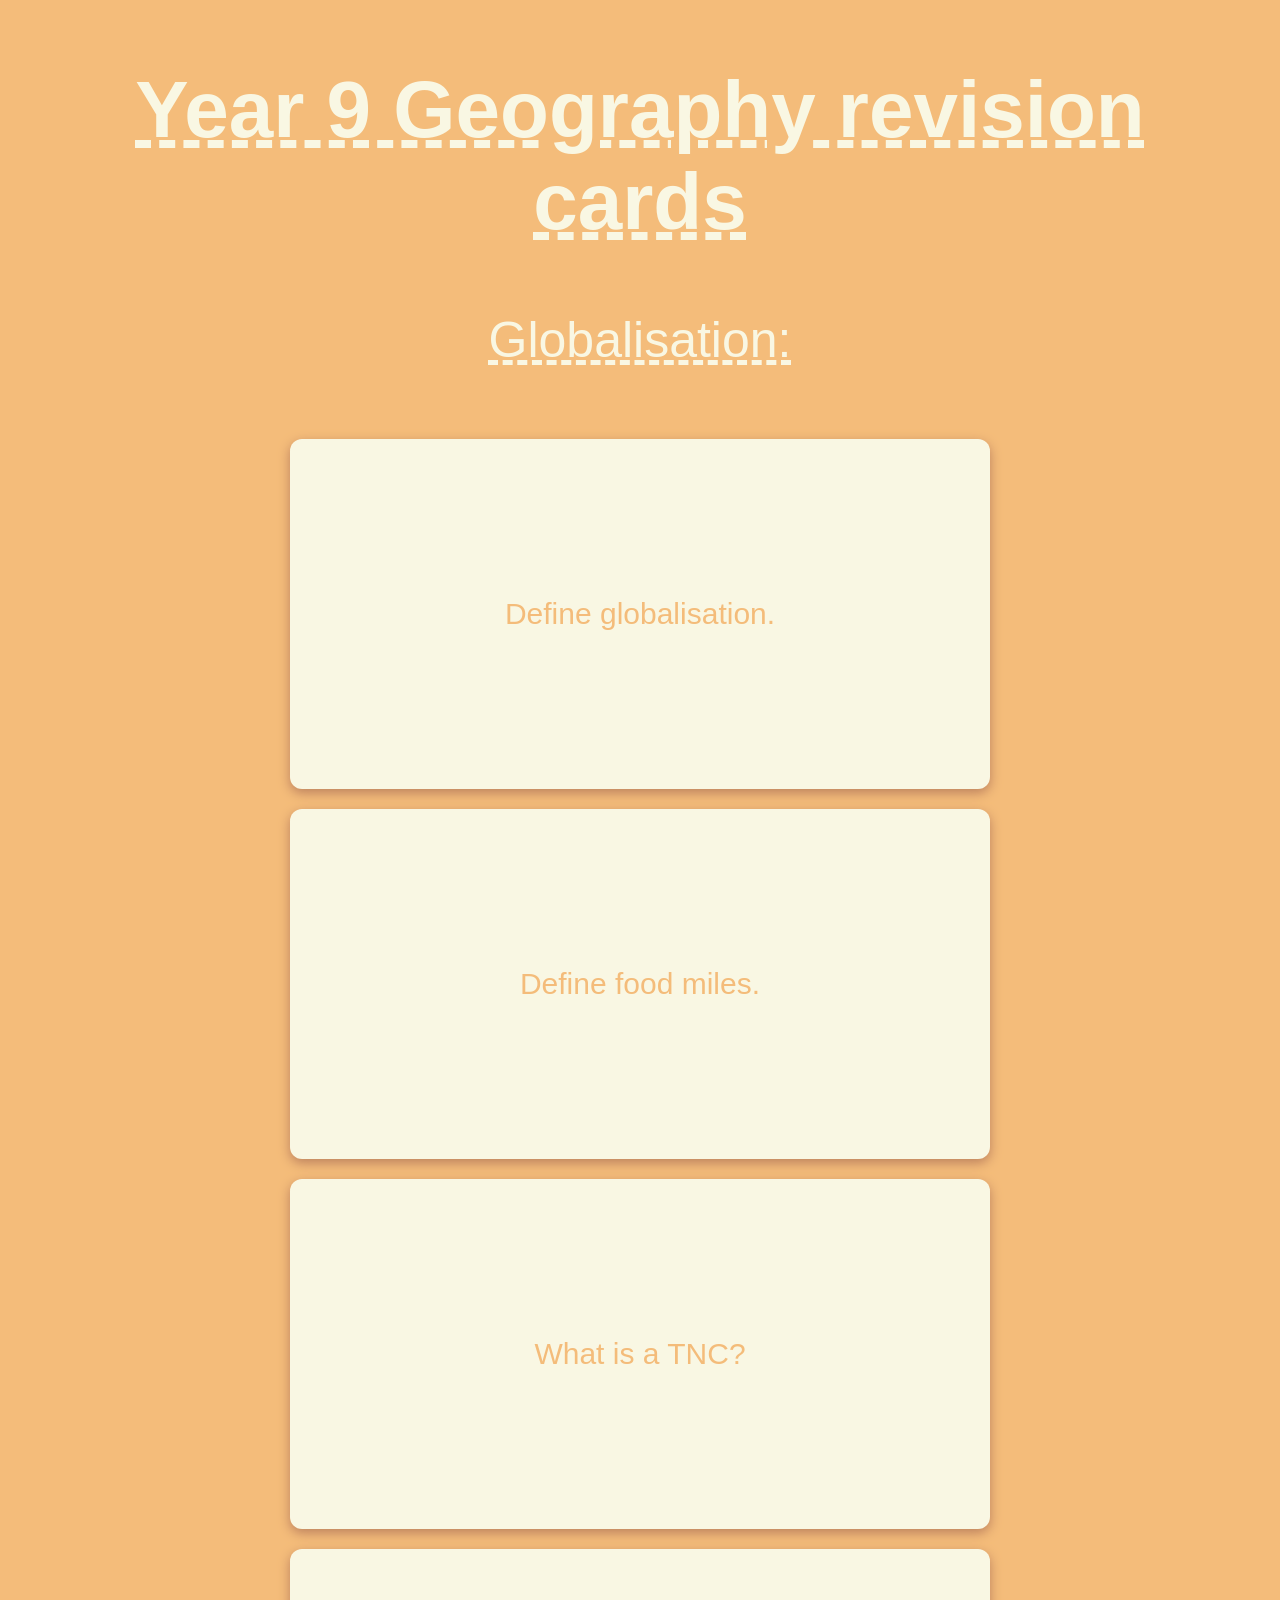
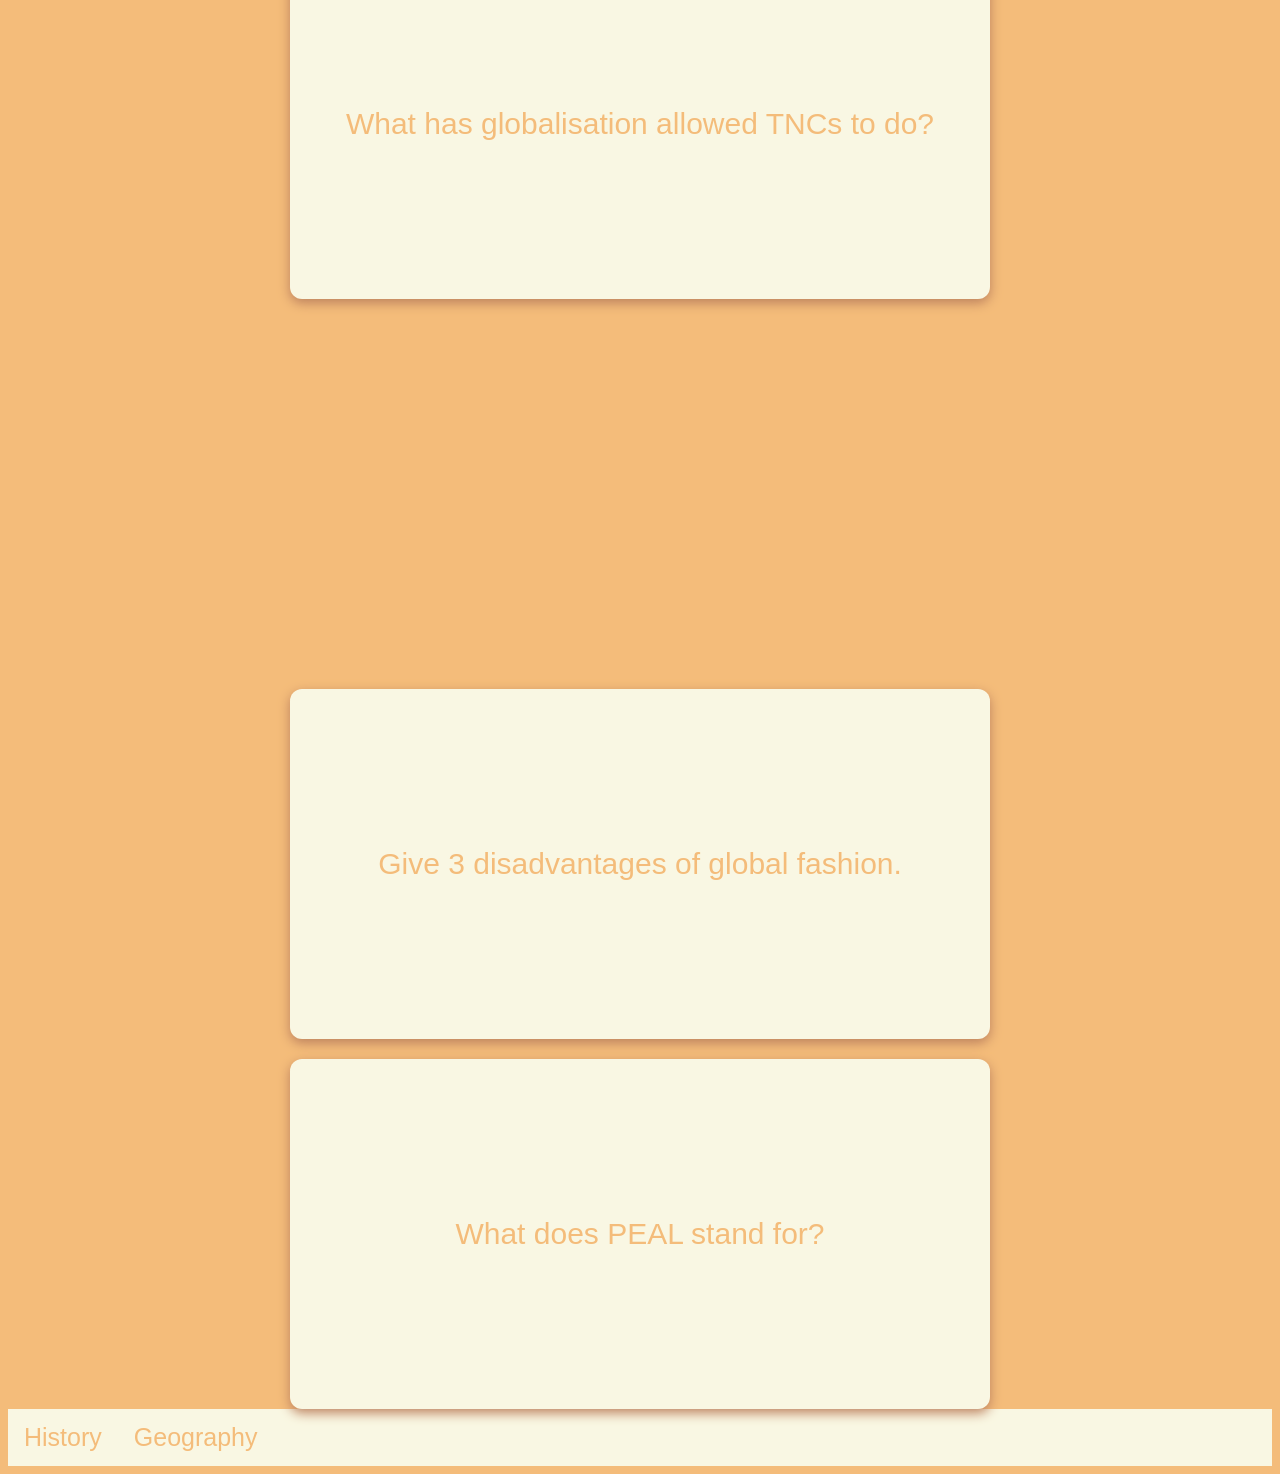
==== geography.html @ a7cee80e "Add geography revision cards and update styles for improved layout" ====
<!DOCTYPE html>
<head>
    <meta charset="UTF-8">
        <meta name="viewport" content="width=device-width, initial-scale=1.0">
        <link href='https://fonts.cdnfonts.com/css/starborn' rel="stylesheet">
        <link rel="icon" type="image/png" href="catboy david no bg.png">
        <title>Revision_@Dragaroni</title>
</head>
<style>
    body{
    background-color: #F4BC7A;
    }
    h1{
        color: #F9F7E3;
        font-family: 'Starborn', sans-serif;
        text-decoration: underline dashed;
        text-align: center;
        padding: 10px;
        font-size: 80px;
    }
    p{
        color: #F9F7E3;
        font-family: 'Starborn', sans-serif;
        text-align: center;
        font-size: 50px;
        padding-bottom: 20px;
        text-decoration: underline dashed;
    }
    .card{
        width: 700px;
        height: 350px;
        perspective: 1000px;
        cursor: pointer;
    }
    .card-inner{
        position: relative;
        width: 700px;
        height: 350px;
        transition: transform 0.6s;
        transform-style: preserve-3d;
    }
    .card-front, .card-back{
        position: absolute;
        inset: 0;
        display: flex;
        align-items: center;
        justify-content: center;
        padding: 20px;
        box-sizing: border-box;
        border-radius: 12px;
        font-size: 30px;
        font-family: 'Starborn', sans-serif;
        box-shadow: 0 4px 12px #BC815E;
        backface-visibility: hidden;
    }
    .card-front{
        background-color: #F9F7E3;
        color: #F4BC7A;
    }
    .card-back{
        background-color: #F9F7E3;
        color: #F4BC7A;
        transform: rotateY(180deg);
    }
    .card.flipped .card-inner{
        transform: rotateY(180deg);
    }
    .deck{
        display: flex;
        flex-wrap: wrap;
        gap: 20px;
        justify-content: center;
    }
    .cards{
        display: grid;
        grid-template-columns: repeat(auto-fit, minmax(100%, 1fr));
        gap: 20px;
    }
    .navbar{
    background-color: #F9F7E3;
    overflow: hidden;
    bottom: 0;
    position: bottom;
    width: 100%;
    }
    .navbar a{
        float: left;
        display: block;
        color: #F4BC7A;
        text-align: center;
        font-family: 'Starborn', sans-serif;
        text-decoration: none;
        padding: 14px 16px;
        font-size: 25px;
    }
    .navbar a:hover{
        background-color: #e0deca;
    }
</style>
<body>
    <h1>Year 9 Geography revision cards</h1>
    <p>Globalisation:</p>
    <div class="cards">
        <div class="deck">
            <div class="card" onclick="this.classList.toggle('flipped')">
                <div class="card-inner">
                    <div class="card-front">Define globalisation.</div>
                    <div class="card-back">The increasing global connectivity of the world especially by large companies producing and trading goods in many different countries</div>
                </div>
            </div>
        </div>
        <div class="deck">
            <div class="card" onclick="this.classList.toggle('flipped')">
                <div class="card-inner">
                    <div class="card-front">Define food miles.</div>
                    <div class="card-back">The distance food is transported from the time of its making until it reaches the consumer</div>
                </div>
            </div>
        </div>
        <div class="deck">
            <div class="card" onclick="this.classList.toggle('flipped')">
                <div class="card-inner">
                    <div class="card-front">What is a TNC?</div>
                    <div class="card-back">Transnational corporations are companies that operate in at least two countries.</div>
                </div>
            </div>
        </div>
        <div class="deck">
            <div class="card" onclick="this.classList.toggle('flipped')">
                <div class="card-inner">
                    <div class="card-front">What has globalisation allowed TNCs to do?</div>
                    <div class="card-back">To grow because improved technology and transport means products and raw resources can move quickly around the world.</div>
                </div>
            </div>
        </div>
        <div class="deck">
            <div class="card" onclick="this.classList.toggle('flipped')">
                <div class="card-inner">
                    <div class="card-front">Give 3 advantages of global fashion.</div>
                    <div class="card-back">Cheap for consumers; investments in LICs and NICs; more jobs in warehouses and factories.</div>
                </div>
            </div>
        </div>
        <div class="deck">
            <div class="card" onclick="this.classList.toggle('flipped')">
                <div class="card-inner">
                    <div class="card-front">Give 3 disadvantages of global fashion.</div>
                    <div class="card-back">Child labour; poor working conditions; farmers are paid low prices for crops like cotton.</div>
                </div>
            </div>
        </div>
        <div class="deck">
            <div class="card" onclick="this.classList.toggle('flipped')">
                <div class="card-inner">
                    <div class="card-front">What does PEAL stand for?</div>
                    <div class="card-back">P - make your point; E - provide evidence; A - analyse the question; L - link back to your original point.</div>
                </div>
            </div>
        </div>
    </div>
    <div class="navbar">
        <a href="index.html">History</a>
        <a href="geography.html">Geography</a>
    </div>
</body>
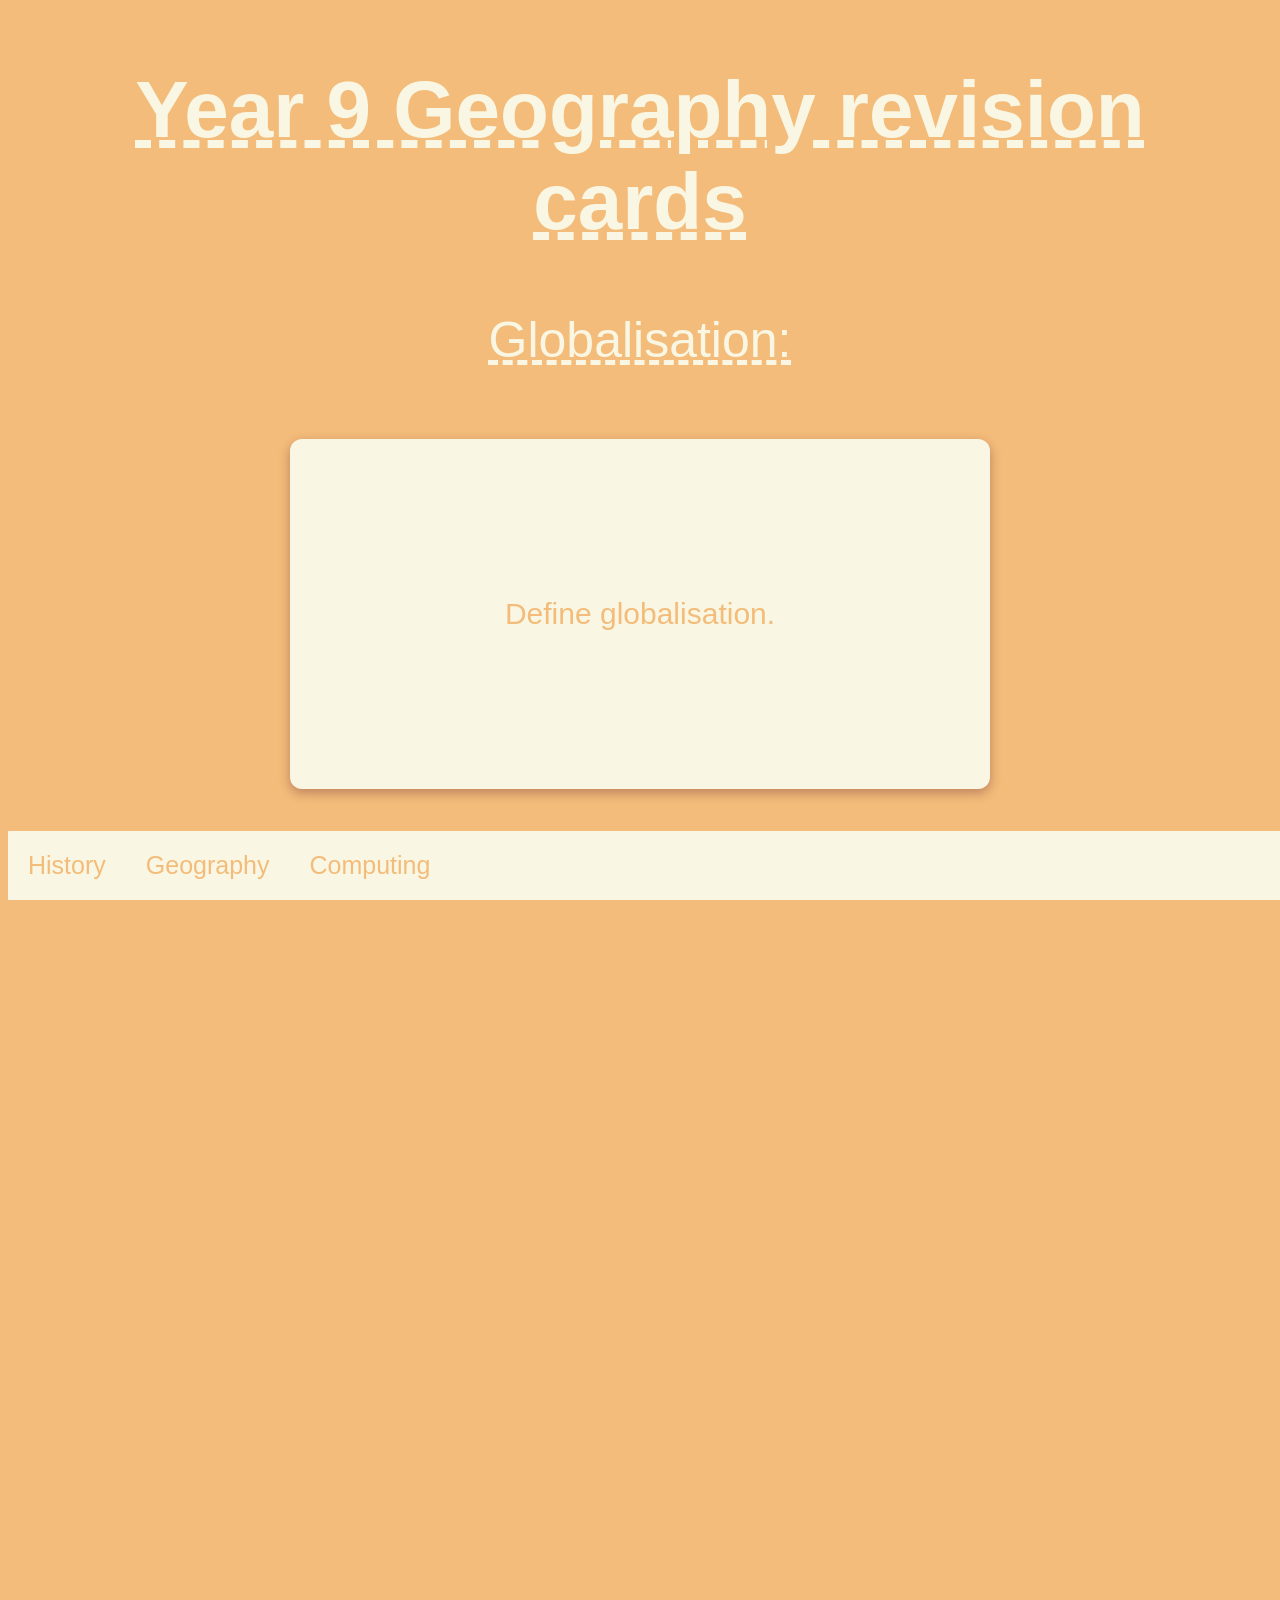
==== commit bebaa4fe: "finishing touches before submiting" ====
--- a/geography.html
+++ b/geography.html
@@ -80,7 +80,7 @@
     background-color: #F9F7E3;
     overflow: hidden;
     bottom: 0;
-    position: bottom;
+    position: fixed;
     width: 100%;
     }
     .navbar a{
@@ -90,7 +90,7 @@
         text-align: center;
         font-family: 'Starborn', sans-serif;
         text-decoration: none;
-        padding: 14px 16px;
+        padding: 20px;
         font-size: 25px;
     }
     .navbar a:hover{
@@ -105,7 +105,7 @@
             <div class="card" onclick="this.classList.toggle('flipped')">
                 <div class="card-inner">
                     <div class="card-front">Define globalisation.</div>
-                    <div class="card-back">The increasing global connectivity of the world especially by large companies producing and trading goods in many different countries</div>
+                    <div class="card-back">The increasing global connectivity of the world especially by large companies producing and trading goods in many different countries.</div>
                 </div>
             </div>
         </div>
@@ -113,7 +113,7 @@
             <div class="card" onclick="this.classList.toggle('flipped')">
                 <div class="card-inner">
                     <div class="card-front">Define food miles.</div>
-                    <div class="card-back">The distance food is transported from the time of its making until it reaches the consumer</div>
+                    <div class="card-back">The distance food is transported from the time of its making until it reaches the consumer.</div>
                 </div>
             </div>
         </div>
@@ -161,5 +161,6 @@
     <div class="navbar">
         <a href="index.html">History</a>
         <a href="geography.html">Geography</a>
+        <a href="cs.html">Computing</a>
     </div>
 </body>
